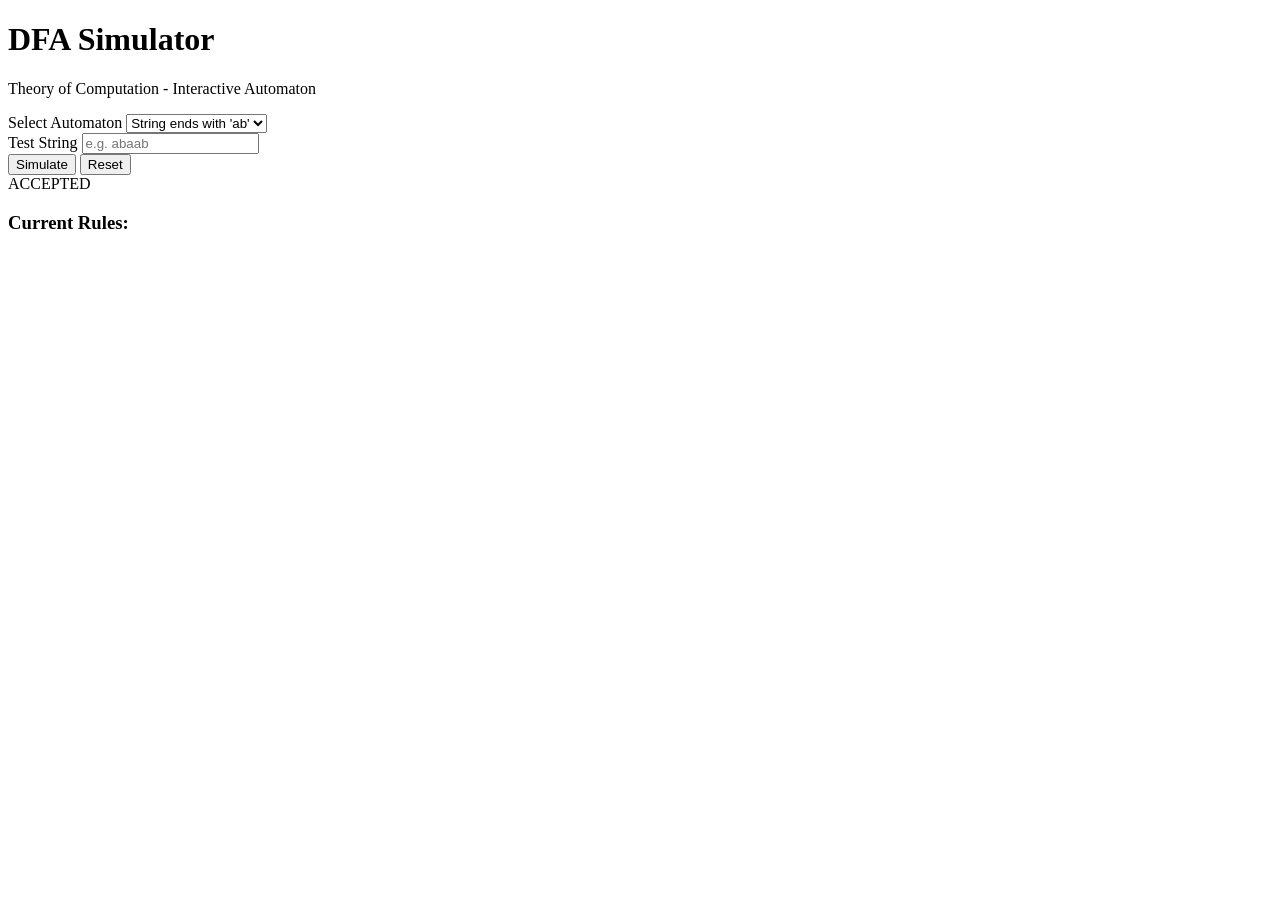
==== DFA.html @ e7dcdc81 "Add files via upload" ====
<!DOCTYPE html>
<html lang="en">

<head>
    <meta charset="UTF-8">
    <meta name="viewport" content="width=device-width, initial-scale=1.0">
    <title>DFA Visualizer Interactive</title>
    <link href="https://fonts.googleapis.com/css2?family=Inter:wght@400;600;800&display=swap" rel="stylesheet">
    <link rel="stylesheet" href="style.css">
</head>

<body>
    <div class="background-decorations">
        <div class="blob shape-1"></div>
        <div class="blob shape-2"></div>
        <div class="blob shape-3"></div>
    </div>

    <div class="app-container">
        <header>
            <h1>DFA Simulator</h1>
            <p>Theory of Computation - Interactive Automaton</p>
        </header>

        <main class="grid-layout">
            <aside class="control-panel glass-panel">
                <div class="control-group">
                    <label for="dfa-select">Select Automaton</label>
                    <select id="dfa-select">
                        <option value="endsWithAB">String ends with 'ab'</option>
                        <option value="evenZeros">Even number of 0s</option>
                        <option value="contains11">Contains '11'</option>
                    </select>
                </div>
                <div class="control-group">
                    <label for="input-string">Test String</label>
                    <input type="text" id="input-string" placeholder="e.g. abaab" autocomplete="off">
                </div>
                <div class="actions">
                    <button id="btn-run" class="btn primary">Simulate</button>
                    <button id="btn-reset" class="btn secondary">Reset</button>
                </div>
                <div id="result-display" class="result-display hidden">
                    <span id="result-text">ACCEPTED</span>
                </div>
                <div class="info-section">
                    <h3>Current Rules:</h3>
                    <p id="alphabet-info"></p>
                    <p id="desc-info"></p>
                </div>
            </aside>

            <section class="visualization-area glass-panel">
                <div class="tape-container">
                    <div id="tape" class="tape"></div>
                </div>

                <div id="canvas-container" class="canvas-container">
                    <!-- Nodes and Edges will be injected here via JS -->
                    <svg id="edges-svg"></svg>
                    <div id="nodes-container"></div>
                </div>
            </section>
        </main>
    </div>

    <script src="script.js"></script>
</body>

</html>
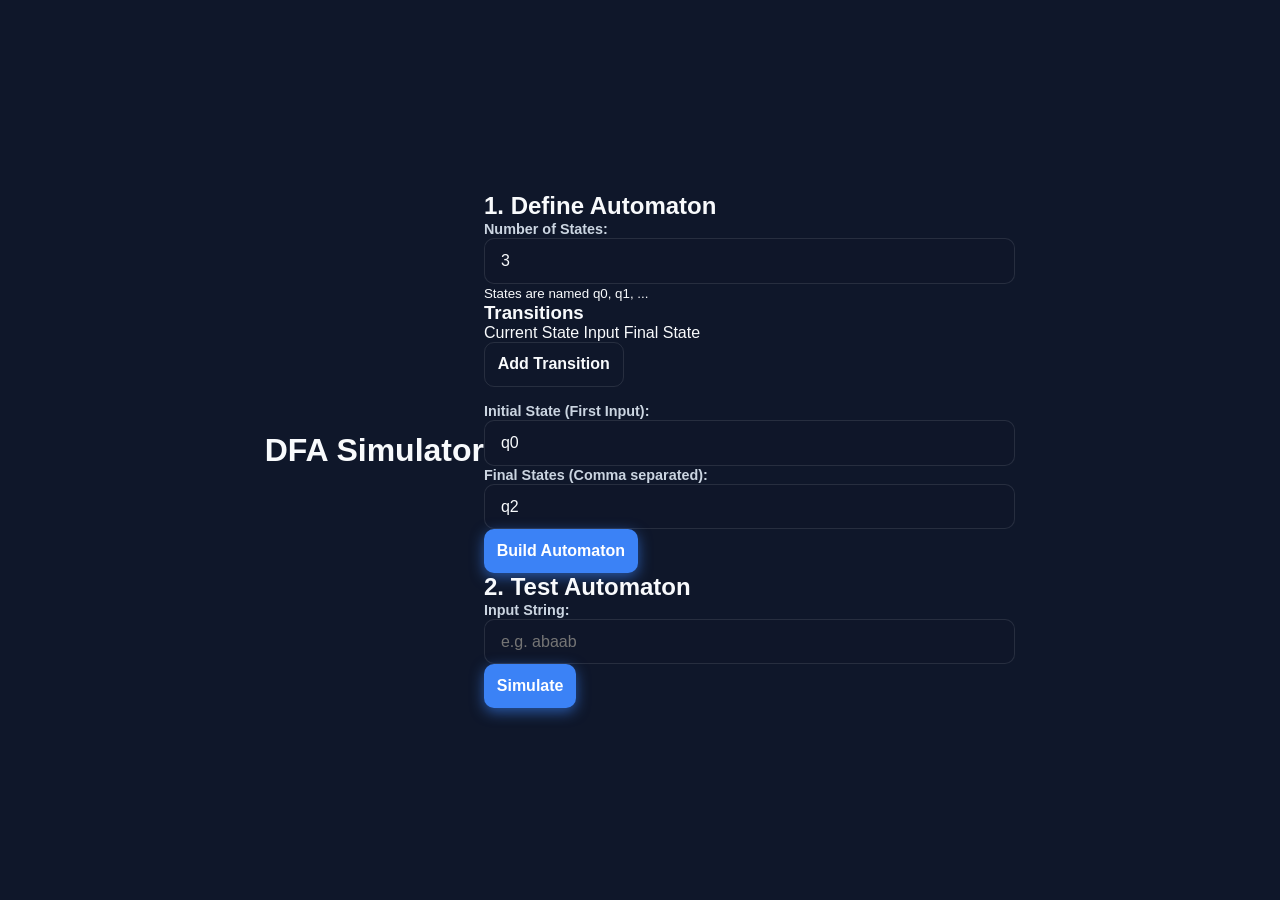
==== commit 91d50054: "DFA.html" ====
--- a/DFA.html
+++ b/DFA.html
@@ -4,67 +4,68 @@
 <head>
     <meta charset="UTF-8">
     <meta name="viewport" content="width=device-width, initial-scale=1.0">
-    <title>DFA Visualizer Interactive</title>
-    <link href="https://fonts.googleapis.com/css2?family=Inter:wght@400;600;800&display=swap" rel="stylesheet">
+    <title>Simple DFA Simulator</title>
     <link rel="stylesheet" href="style.css">
 </head>
 
 <body>
-    <div class="background-decorations">
-        <div class="blob shape-1"></div>
-        <div class="blob shape-2"></div>
-        <div class="blob shape-3"></div>
-    </div>
+    <h1>DFA Simulator</h1>
 
-    <div class="app-container">
-        <header>
-            <h1>DFA Simulator</h1>
-            <p>Theory of Computation - Interactive Automaton</p>
-        </header>
+    <div class="container">
+        <div class="panel setup-panel">
+            <h2>1. Define Automaton</h2>
 
-        <main class="grid-layout">
-            <aside class="control-panel glass-panel">
-                <div class="control-group">
-                    <label for="dfa-select">Select Automaton</label>
-                    <select id="dfa-select">
-                        <option value="endsWithAB">String ends with 'ab'</option>
-                        <option value="evenZeros">Even number of 0s</option>
-                        <option value="contains11">Contains '11'</option>
-                    </select>
+            <div class="field">
+                <label>Number of States:</label>
+                <input type="number" id="num-states" value="3" min="1">
+                <small>States are named q0, q1, ...</small>
+            </div>
+
+            <div class="transitions-section">
+                <h3>Transitions</h3>
+                <div class="transition-headers">
+                    <span>Current State</span>
+                    <span>Input</span>
+                    <span>Final State</span>
+                    <span></span>
                 </div>
-                <div class="control-group">
-                    <label for="input-string">Test String</label>
-                    <input type="text" id="input-string" placeholder="e.g. abaab" autocomplete="off">
-                </div>
-                <div class="actions">
-                    <button id="btn-run" class="btn primary">Simulate</button>
-                    <button id="btn-reset" class="btn secondary">Reset</button>
-                </div>
-                <div id="result-display" class="result-display hidden">
-                    <span id="result-text">ACCEPTED</span>
-                </div>
-                <div class="info-section">
-                    <h3>Current Rules:</h3>
-                    <p id="alphabet-info"></p>
-                    <p id="desc-info"></p>
-                </div>
-            </aside>
+                <div id="transitions-container"></div>
+                <button id="add-transition-btn" class="btn secondary">Add Transition</button>
+            </div>
 
-            <section class="visualization-area glass-panel">
-                <div class="tape-container">
-                    <div id="tape" class="tape"></div>
-                </div>
+            <div class="field" style="margin-top: 15px;">
+                <label>Initial State (First Input):</label>
+                <input type="text" id="start-state" value="q0">
+            </div>
 
-                <div id="canvas-container" class="canvas-container">
-                    <!-- Nodes and Edges will be injected here via JS -->
-                    <svg id="edges-svg"></svg>
-                    <div id="nodes-container"></div>
-                </div>
-            </section>
-        </main>
+            <div class="field">
+                <label>Final States (Comma separated):</label>
+                <input type="text" id="final-states" value="q2">
+            </div>
+
+            <button id="build-dfa-btn" class="btn primary build-btn">Build Automaton</button>
+        </div>
+
+        <div class="panel simulation-panel">
+            <h2>2. Test Automaton</h2>
+            <div class="field inline-field">
+                <label>Input String:</label>
+                <input type="text" id="test-string" placeholder="e.g. abaab">
+                <button id="run-btn" class="btn primary">Simulate</button>
+            </div>
+
+            <div id="result-display" class="result"></div>
+
+            <div id="tape-container" class="tape"></div>
+
+            <div id="canvas-container">
+                <svg id="edges-svg"></svg>
+                <div id="nodes-container"></div>
+            </div>
+        </div>
     </div>
 
     <script src="script.js"></script>
 </body>
 
-</html>+</html>
--- a/style.css
+++ b/style.css
@@ -0,0 +1,494 @@
+/* Base and Reset */
+* {
+    margin: 0;
+    padding: 0;
+    box-sizing: border-box;
+}
+
+:root {
+    --bg-color: #0f172a;
+    --text-color: #f8fafc;
+    --glass-bg: rgba(30, 41, 59, 0.7);
+    --glass-border: rgba(255, 255, 255, 0.1);
+    --accent-primary: #3b82f6;
+    --accent-primary-glow: rgba(59, 130, 246, 0.6);
+    --accent-secondary: #ec4899;
+    --node-bg: #1e293b;
+    --node-border: #475569;
+    --node-active: #10b981;
+    --node-accept: #8b5cf6;
+    --font-inter: 'Inter', sans-serif;
+    --transition-speed: 0.4s;
+}
+
+body {
+    font-family: var(--font-inter);
+    background-color: var(--bg-color);
+    color: var(--text-color);
+    min-height: 100vh;
+    overflow-x: hidden;
+    position: relative;
+    display: flex;
+    justify-content: center;
+    align-items: center;
+}
+
+/* Background Blooms */
+.background-decorations {
+    position: fixed;
+    top: 0;
+    left: 0;
+    width: 100vw;
+    height: 100vh;
+    z-index: -1;
+    overflow: hidden;
+}
+
+.blob {
+    position: absolute;
+    border-radius: 50%;
+    filter: blur(120px);
+    opacity: 0.5;
+}
+
+.shape-1 {
+    width: 500px;
+    height: 500px;
+    background: var(--accent-primary);
+    top: -100px;
+    left: -100px;
+    animation: pulse 15s infinite alternate;
+}
+
+.shape-2 {
+    width: 600px;
+    height: 600px;
+    background: var(--accent-secondary);
+    bottom: -200px;
+    right: -100px;
+    animation: drift 18s infinite alternate;
+}
+
+.shape-3 {
+    width: 400px;
+    height: 400px;
+    background: var(--node-active);
+    top: 40%;
+    left: 40%;
+    animation: drift 20s infinite alternate;
+}
+
+@keyframes drift {
+    0% {
+        transform: translate(0, 0);
+    }
+
+    100% {
+        transform: translate(100px, 100px);
+    }
+}
+
+@keyframes pulse {
+    0% {
+        transform: scale(1);
+    }
+
+    100% {
+        transform: scale(1.1);
+    }
+}
+
+/* Layout */
+.app-container {
+    width: 100%;
+    max-width: 1200px;
+    padding: 2rem;
+    display: flex;
+    flex-direction: column;
+    gap: 2rem;
+    z-index: 1;
+}
+
+header {
+    text-align: center;
+}
+
+header h1 {
+    font-size: 3rem;
+    font-weight: 800;
+    letter-spacing: -1px;
+    background: linear-gradient(to right, #60a5fa, #c084fc);
+    -webkit-background-clip: text;
+    -webkit-text-fill-color: transparent;
+    margin-bottom: 0.5rem;
+}
+
+header p {
+    color: #94a3b8;
+    font-size: 1.1rem;
+}
+
+.grid-layout {
+    display: grid;
+    grid-template-columns: 350px 1fr;
+    gap: 2rem;
+}
+
+@media (max-width: 900px) {
+    .grid-layout {
+        grid-template-columns: 1fr;
+    }
+}
+
+/* Glassmorphism */
+.glass-panel {
+    background: var(--glass-bg);
+    backdrop-filter: blur(16px);
+    -webkit-backdrop-filter: blur(16px);
+    border: 1px solid var(--glass-border);
+    border-radius: 20px;
+    padding: 2rem;
+    box-shadow: 0 25px 50px -12px rgba(0, 0, 0, 0.5);
+}
+
+/* Controls */
+.control-group {
+    margin-bottom: 1.5rem;
+    display: flex;
+    flex-direction: column;
+    gap: 0.5rem;
+}
+
+label {
+    font-weight: 600;
+    font-size: 0.9rem;
+    color: #cbd5e1;
+}
+
+input,
+select {
+    width: 100%;
+    padding: 0.8rem 1rem;
+    border-radius: 10px;
+    border: 1px solid var(--glass-border);
+    background: rgba(15, 23, 42, 0.6);
+    color: var(--text-color);
+    font-family: var(--font-inter);
+    font-size: 1rem;
+    outline: none;
+    transition: all 0.2s;
+}
+
+input:focus,
+select:focus {
+    border-color: var(--accent-primary);
+    box-shadow: 0 0 0 3px var(--accent-primary-glow);
+}
+
+.actions {
+    display: flex;
+    gap: 1rem;
+    margin-bottom: 1.5rem;
+}
+
+.btn {
+    flex: 1;
+    padding: 0.8rem;
+    border: none;
+    border-radius: 10px;
+    font-weight: 600;
+    font-size: 1rem;
+    cursor: pointer;
+    transition: all 0.2s;
+}
+
+.btn.primary {
+    background: var(--accent-primary);
+    color: white;
+    box-shadow: 0 4px 14px 0 var(--accent-primary-glow);
+}
+
+.btn.primary:hover {
+    background: #2563eb;
+    transform: translateY(-2px);
+}
+
+.btn.primary:disabled {
+    opacity: 0.7;
+    cursor: not-allowed;
+    transform: none;
+}
+
+.btn.secondary {
+    background: transparent;
+    color: var(--text-color);
+    border: 1px solid var(--glass-border);
+}
+
+.btn.secondary:hover {
+    background: rgba(255, 255, 255, 0.1);
+}
+
+.info-section {
+    margin-top: 2rem;
+    padding-top: 1.5rem;
+    border-top: 1px solid var(--glass-border);
+}
+
+.info-section h3 {
+    font-size: 1rem;
+    margin-bottom: 0.5rem;
+    color: #94a3b8;
+}
+
+.info-section p {
+    font-size: 0.9rem;
+    color: #cbd5e1;
+    margin-bottom: 0.5rem;
+}
+
+/* Result Display */
+.result-display {
+    text-align: center;
+    padding: 1rem;
+    border-radius: 12px;
+    font-weight: 800;
+    font-size: 1.5rem;
+    letter-spacing: 2px;
+    transition: all 0.3s ease;
+    opacity: 0;
+    transform: translateY(10px);
+}
+
+.result-display.visible {
+    opacity: 1;
+    transform: translateY(0);
+}
+
+.result-display.accepted {
+    background: rgba(16, 185, 129, 0.2);
+    border: 1px solid #10b981;
+    color: #10b981;
+    box-shadow: 0 0 20px rgba(16, 185, 129, 0.3);
+}
+
+.result-display.rejected {
+    background: rgba(239, 68, 68, 0.2);
+    border: 1px solid #ef4444;
+    color: #ef4444;
+    box-shadow: 0 0 20px rgba(239, 68, 68, 0.3);
+}
+
+.error-border {
+    border-color: #ef4444 !important;
+    box-shadow: 0 0 0 3px rgba(239, 68, 68, 0.3) !important;
+}
+
+.hidden {
+    display: none;
+}
+
+/* Tape Animation */
+.tape-container {
+    height: 80px;
+    background: rgba(15, 23, 42, 0.5);
+    border-radius: 12px;
+    margin-bottom: 2rem;
+    display: flex;
+    align-items: center;
+    justify-content: flex-start;
+    padding: 0 2rem;
+    overflow: hidden;
+    position: relative;
+    border: 1px solid var(--glass-border);
+}
+
+.tape {
+    display: flex;
+    gap: 0.5rem;
+    transition: transform var(--transition-speed) ease-in-out;
+}
+
+.tape-cell {
+    width: 50px;
+    height: 50px;
+    background: var(--node-bg);
+    border: 2px solid var(--node-border);
+    border-radius: 8px;
+    display: flex;
+    justify-content: center;
+    align-items: center;
+    font-size: 1.2rem;
+    font-weight: 800;
+    transition: all var(--transition-speed);
+}
+
+.tape-cell.active {
+    border-color: var(--accent-primary);
+    box-shadow: 0 0 15px var(--accent-primary-glow);
+    transform: scale(1.15);
+    color: var(--accent-primary);
+}
+
+.tape-cell.processed {
+    opacity: 0.5;
+    border-color: var(--node-border);
+    color: #94a3b8;
+}
+
+/* Visualization Canvas */
+.canvas-container {
+    position: relative;
+    width: 100%;
+    height: 400px;
+    background: radial-gradient(circle at center, rgba(30, 41, 59, 0.5), transparent);
+    border-radius: 12px;
+    overflow: hidden;
+}
+
+#edges-svg {
+    position: absolute;
+    top: 0;
+    left: 0;
+    width: 100%;
+    height: 100%;
+    pointer-events: none;
+    z-index: 10;
+}
+
+/* DFA Nodes */
+#nodes-container {
+    position: absolute;
+    top: 0;
+    left: 0;
+    width: 100%;
+    height: 100%;
+}
+
+.dfa-node {
+    position: absolute;
+    width: 80px;
+    height: 80px;
+    background: var(--node-bg);
+    border: 3px solid var(--node-border);
+    border-radius: 50%;
+    display: flex;
+    justify-content: center;
+    align-items: center;
+    font-weight: 600;
+    font-size: 1.2rem;
+    transform: translate(-50%, -50%);
+    z-index: 20;
+    transition: all var(--transition-speed);
+    box-shadow: 0 4px 6px rgba(0, 0, 0, 0.3);
+}
+
+.dfa-node.accept-state {
+    border-width: 0;
+    background: transparent;
+}
+
+.dfa-node.accept-state::before {
+    content: '';
+    position: absolute;
+    top: 0px;
+    left: 0px;
+    right: 0px;
+    bottom: 0px;
+    border: 3px solid var(--node-accept);
+    border-radius: 50%;
+    background: var(--node-bg);
+    z-index: -1;
+}
+
+.dfa-node.accept-state::after {
+    content: '';
+    position: absolute;
+    top: -8px;
+    left: -8px;
+    right: -8px;
+    bottom: -8px;
+    border: 3px solid var(--node-accept);
+    border-radius: 50%;
+}
+
+.dfa-node.start-state::before {
+    content: '▶';
+    position: absolute;
+    left: -40px;
+    font-size: 1.8rem;
+    color: #94a3b8;
+    z-index: 1;
+}
+
+.dfa-node.active {
+    background: var(--node-active);
+    color: #fff;
+    border-color: #fff;
+    box-shadow: 0 0 25px var(--node-active);
+    transform: translate(-50%, -50%) scale(1.15);
+}
+
+.dfa-node.accept-state.active::before {
+    background: var(--node-active);
+}
+
+.dfa-node.accept-state.active::before,
+.dfa-node.accept-state.active::after {
+    border-color: var(--node-active);
+    box-shadow: 0 0 15px var(--node-active);
+}
+
+/* DFA Edges SVG styling */
+.edge-group {
+    transition: all var(--transition-speed);
+}
+
+.edge-path {
+    fill: none;
+    stroke: var(--node-border);
+    stroke-width: 3;
+    transition: all var(--transition-speed);
+}
+
+.edge-arrow {
+    fill: var(--node-border);
+    transition: all var(--transition-speed);
+}
+
+.edge-group.active .edge-path {
+    stroke: #eab308;
+    stroke-width: 5;
+    filter: drop-shadow(0 0 10px rgba(234, 179, 8, 0.8));
+    animation: dash 1s linear infinite;
+}
+
+.edge-group.active .edge-arrow {
+    fill: #eab308;
+}
+
+.edge-group.active text {
+    fill: #eab308;
+    font-weight: 800;
+}
+
+.edge-label {
+    fill: #cbd5e1;
+    font-family: var(--font-inter);
+    font-size: 16px;
+    font-weight: 700;
+    text-anchor: middle;
+    alignment-baseline: central;
+    transition: all var(--transition-speed);
+}
+
+.edge-label-bg {
+    fill: var(--bg-color);
+    rx: 4;
+}
+
+@keyframes dash {
+    to {
+        stroke-dashoffset: -20;
+    }
+}
